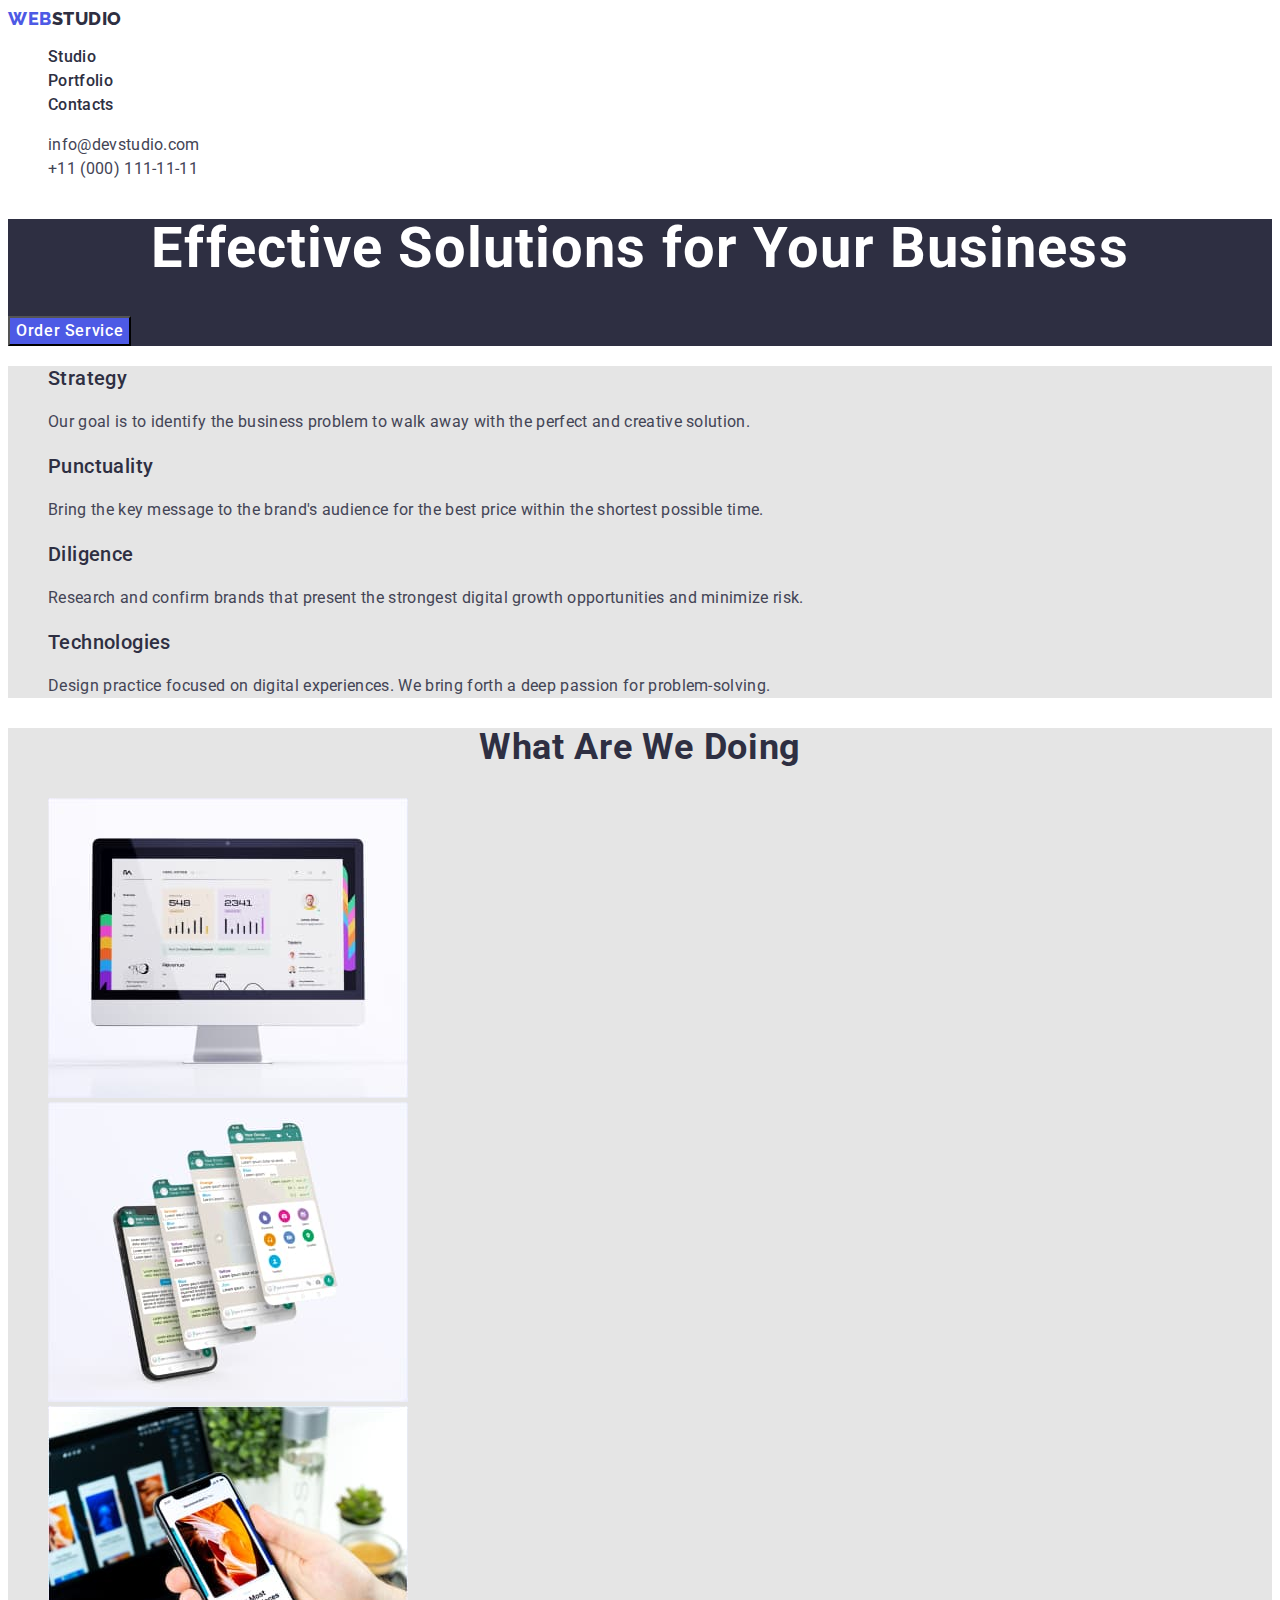
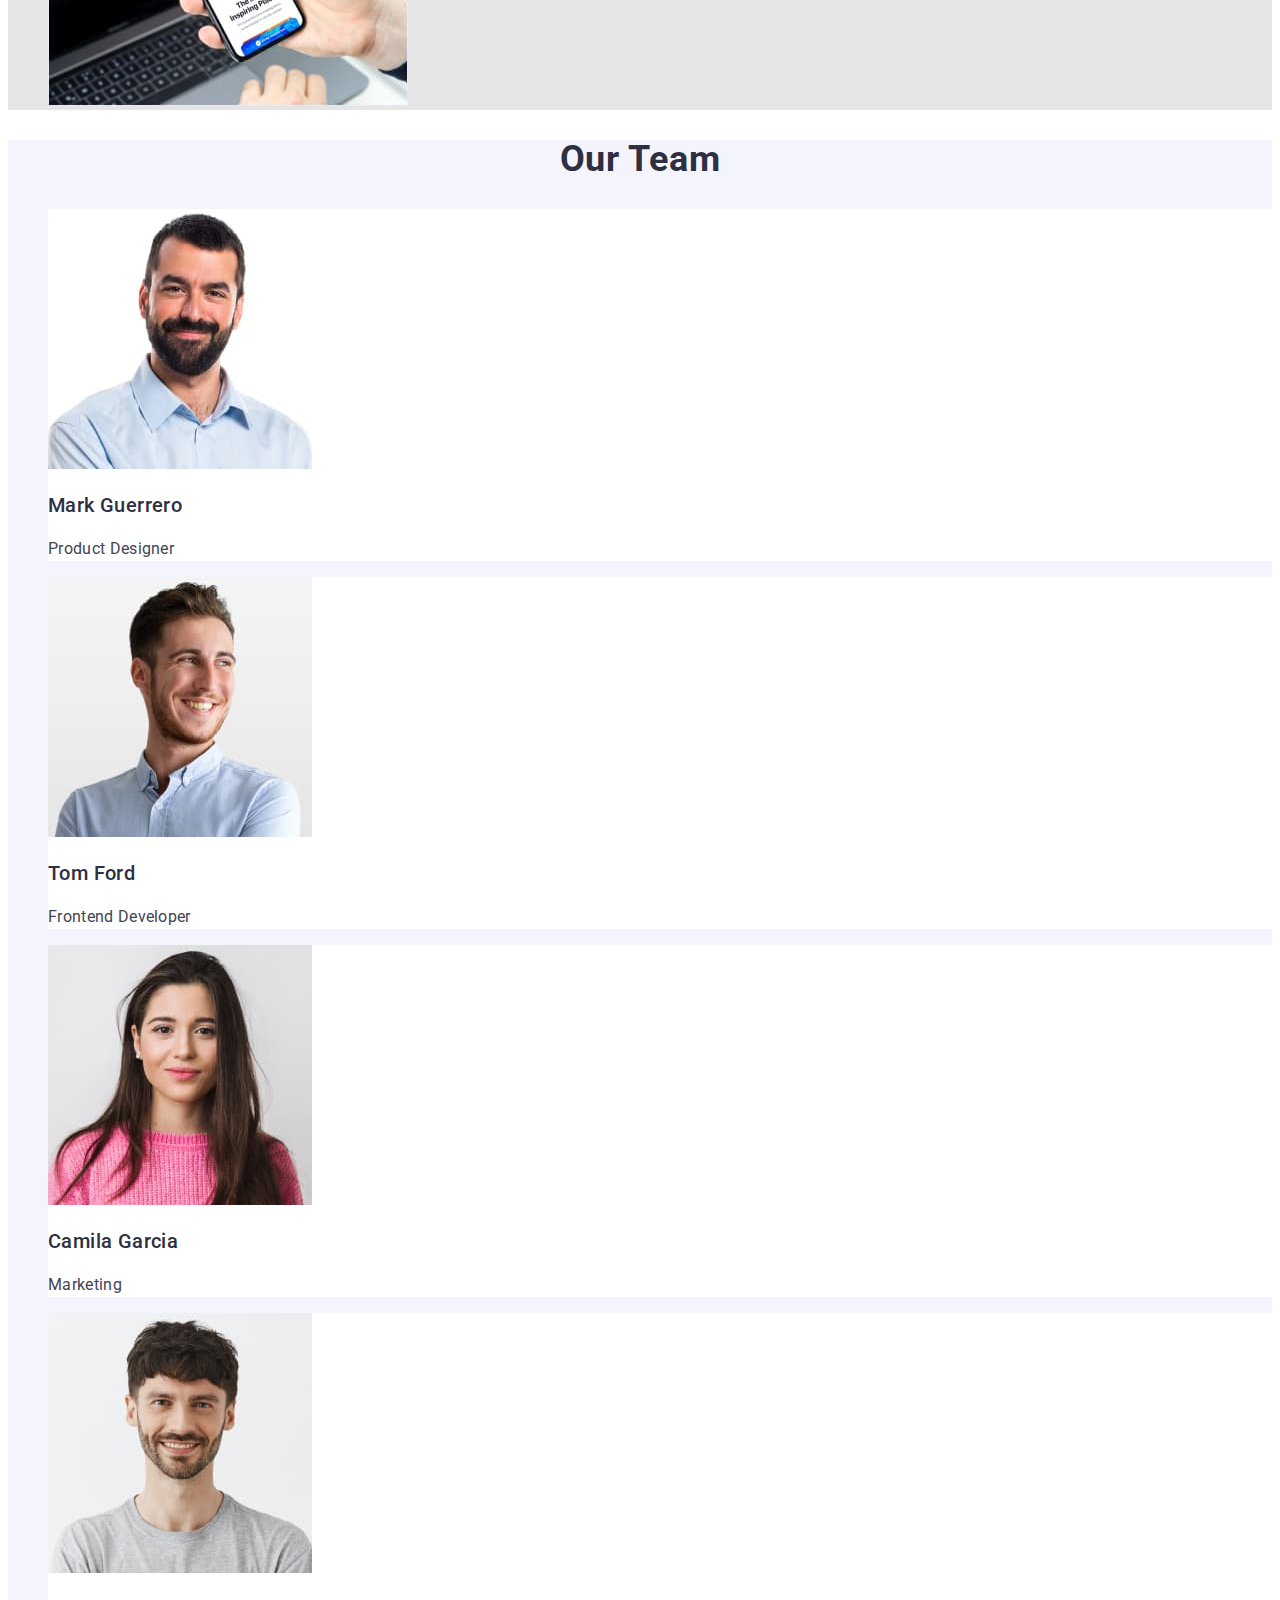
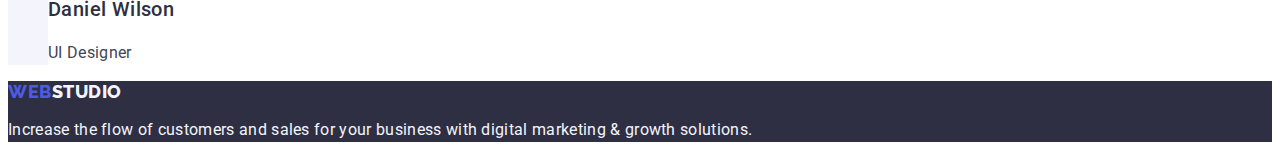
==== index.html @ c85d2f66 "Initial commit" ====
<!DOCTYPE html>
<html lang="en">
  <head>
    <meta charset="UTF-8" />
    <meta http-equiv="X-UA-Compatible" content="IE=edge" />
    <meta name="viewport" content="width=device-width, initial-scale=1.0" />
    <link rel="preconnect" href="https://fonts.googleapis.com" />
    <link rel="preconnect" href="https://fonts.gstatic.com" crossorigin />
    <link
      href="https://fonts.googleapis.com/css2?family=Raleway:wght@800&family=Roboto:wght@400;500;700;900&display=swap"
      rel="stylesheet"
    />
    <title>WebStudio</title>
    <link rel="stylesheet" href="./css/styles.css" />
  </head>
  <body>
    <header class="header">
      <nav class="header-nav">
        <a href="./index.html" class="logo link"
          >Web<span class="header-logo">Studio</span></a
        >
        <ul class="header-list list">
          <li class="header-list-item">
            <a class="header-list-link link" href="./index.html">Studio</a>
          </li>
          <li class="header-list-item">
            <a class="header-list-link link" href="./portfolio.html"
              >Portfolio</a
            >
          </li>
          <li class="header-list-item">
            <a class="header-list-link link" href="">Contacts</a>
          </li>
        </ul>
      </nav>
      <address class="header-address">
        <ul class="header-address-list list">
          <li class="header-address-item">
            <a class="header-address-link link" href="mailto:info@devstudio.com"
              >info@devstudio.com</a
            >
          </li>
          <li class="header-address-item">
            <a class="header-address-link link" href="tel:+110001111111"
              >+11 (000) 111-11-11</a
            >
          </li>
        </ul>
      </address>
    </header>
    <main class="main">
      <section class="main-hero">
        <h1 class="main-header">Effective Solutions for Your Business</h1>
        <button class="main-button" type="button">Order Service</button>
      </section>
      <section class="privilages">
        <h2 hidden>Our privilages</h2>
        <ul class="privilages-list list">
          <li class="privilages-item">
            <h3 class="main-section-subheader">Strategy</h3>
            <p class="main-text">
              Our goal is to identify the business problem to walk away with the
              perfect and creative solution.
            </p>
          </li>
          <li class="privilages-item">
            <h3 class="main-section-subheader">Punctuality</h3>
            <p class="main-text">
              Bring the key message to the brand's audience for the best price
              within the shortest possible time.
            </p>
          </li>
          <li class="privilages-item">
            <h3 class="main-section-subheader">Diligence</h3>
            <p class="main-text">
              Research and confirm brands that present the strongest digital
              growth opportunities and minimize risk.
            </p>
          </li>
          <li class="privilages-item">
            <h3 class="main-section-subheader">Technologies</h3>
            <p class="main-text">
              Design practice focused on digital experiences. We bring forth a
              deep passion for problem-solving.
            </p>
          </li>
        </ul>
      </section>
      <section class="activities">
        <h2 class="main-section-header">What are we doing</h2>
        <ul class="activities-list list">
          <li class="activities-item">
            <img
              src="./images/img-1.jpg"
              alt="Open PC monitor."
              width="360"
              height="300"
            />
          </li>
          <li class="activities-item">
            <img
              src="./images/img-2.jpg"
              alt="Open mobile app on the phone."
              width="360"
              height="300"
            />
          </li>
          <li class="activities-item">
            <img
              src="./images/img-3.jpg"
              alt="Open adapted website on the mobile phone."
              width="360"
              height="300"
            />
          </li>
        </ul>
      </section>
      <section class="team">
        <h2 class="main-section-header">Our Team</h2>
        <ul class="team-list list">
          <li class="team-item">
            <img
              src="./images/photo-1.jpg"
              alt="Mark Guerrero photo"
              width="264"
              height="260"
            />
            <h3 class="main-section-subheader">Mark Guerrero</h3>
            <p class="main-text">Product Designer</p>
          </li>
          <li class="team-item">
            <img
              src="./images/photo-2.jpg"
              alt="Tom Ford photo"
              width="264"
              height="260"
            />
            <h3 class="main-section-subheader">Tom Ford</h3>
            <p class="main-text">Frontend Developer</p>
          </li>
          <li class="team-item">
            <img
              src="./images/photo-3.jpg"
              alt="Camila Garcia photo"
              width="264"
              height="260"
            />
            <h3 class="main-section-subheader">Camila Garcia</h3>
            <p class="main-text">Marketing</p>
          </li>
          <li class="team-item">
            <img
              src="./images/photo-4.jpg"
              alt="Daniel Wilson"
              width="264"
              height="260"
            />
            <h3 class="main-section-subheader">Daniel Wilson</h3>
            <p class="main-text">UI Designer</p>
          </li>
        </ul>
      </section>
    </main>
    <footer class="footer">
      <a class="logo link" href="./index.html"
        >Web<span class="footer-logo">Studio</span></a
      >
      <p class="footer-text">
        Increase the flow of customers and sales for your business with digital
        marketing & growth solutions.
      </p>
    </footer>
  </body>
</html>
---- css/styles.css ----
:root {
  --title-color: #2e2f42;
  --text-color: #434455;
  --main-white: #ffffff;
  --logo-color: #4d5ae5;
  --light-background: #e5e5e5;
  --light-blue-background: #f4f4fd;
  --focus-color: #404bbf;
}

body {
  font-family: "Roboto", sans-serif;
  font-size: 16px;
  color: var(--text-color);
  background-color: var(--main-white);
}
.link {
  text-decoration: none;
}

.list {
  list-style-type: none;
}

.logo {
  font-family: "Raleway", sans-serif;
  font-weight: 800;
  font-size: 18px;
  line-height: 1.17;
  letter-spacing: 0.03em;
  color: var(--logo-color);
  text-transform: uppercase;
}
.header-logo {
  color: var(--title-color);
}
.footer-logo {
  color: var(--light-blue-background);
}
.header-list-link {
  font-weight: 500;
  line-height: 1.5;
  letter-spacing: 0.02em;
  color: #2e2f42;
}
.header-list-link:hover,
.header-list-link:focus {
  color: var(--focus-color);
}

.header {
  background: var(--main-white);
}
.header-address {
  font-style: normal;
}
.header-address-link {
  line-height: 1.5;
  letter-spacing: 0.02em;
  color: inherit;
}

.header-address-link:hover,
.header-address-link:focus {
  color: var(--focus-color);
}

.main-hero {
  background: var(--title-color);
}
.main-header {
  text-align: center;
  font-weight: 700;
  font-size: 56px;
  line-height: 1.07;
  letter-spacing: 0.02em;
  color: var(--main-white);
}
.main-button {
  font-family: inherit;
  font-size: 16px;
  font-weight: 500;
  line-height: 1.5;
  color: var(--main-white);
  background: var(--logo-color);
  cursor: pointer;
  letter-spacing: 0.04em;
}
.main-button:hover,
.main-button:focus {
  background-color: var(--focus-color);
}

.privilages {
  background: var(--light-background);
}

.main-section-subheader {
  font-weight: 500;
  font-size: 20px;
  line-height: 1.2;
  letter-spacing: 0.02em;
  color: var(--title-color);
}
.main-text {
  line-height: 1.5;
  letter-spacing: 0.02em;
  color: var(--text-color);
}

.main-section-header {
  font-weight: 700;
  font-size: 36px;
  line-height: 1.11;
  letter-spacing: 0.02em;
  text-align: center;
  text-transform: capitalize;
  color: var(--title-color);
}
.activities {
  background: var(--light-background);
}

.team {
  background: var(--light-blue-background);
}
.team-item {
  background-color: var(--main-white);
}
.footer {
  background: var(--title-color);
}

.portfolio-main {
  background: var(--light-background);
}

.portfolio-filter-button {
  font-family: inherit;
  font-size: 16px;
  font-weight: 500;
  line-height: 1.5;
  color: var(--logo-color);
  background: var(--light-blue-background);
  cursor: pointer;
  letter-spacing: 0.04em;
}

.portfolio-filter-button:hover,
.portfolio-filter-button:focus {
  background-color: var(--focus-color);
  color: var(--main-white);
}
.portfolio-list-header {
  color: var(--title-color);
}
.footer-text {
  line-height: 1.5;
  letter-spacing: 0.02em;
  color: var(--light-blue-background);
}
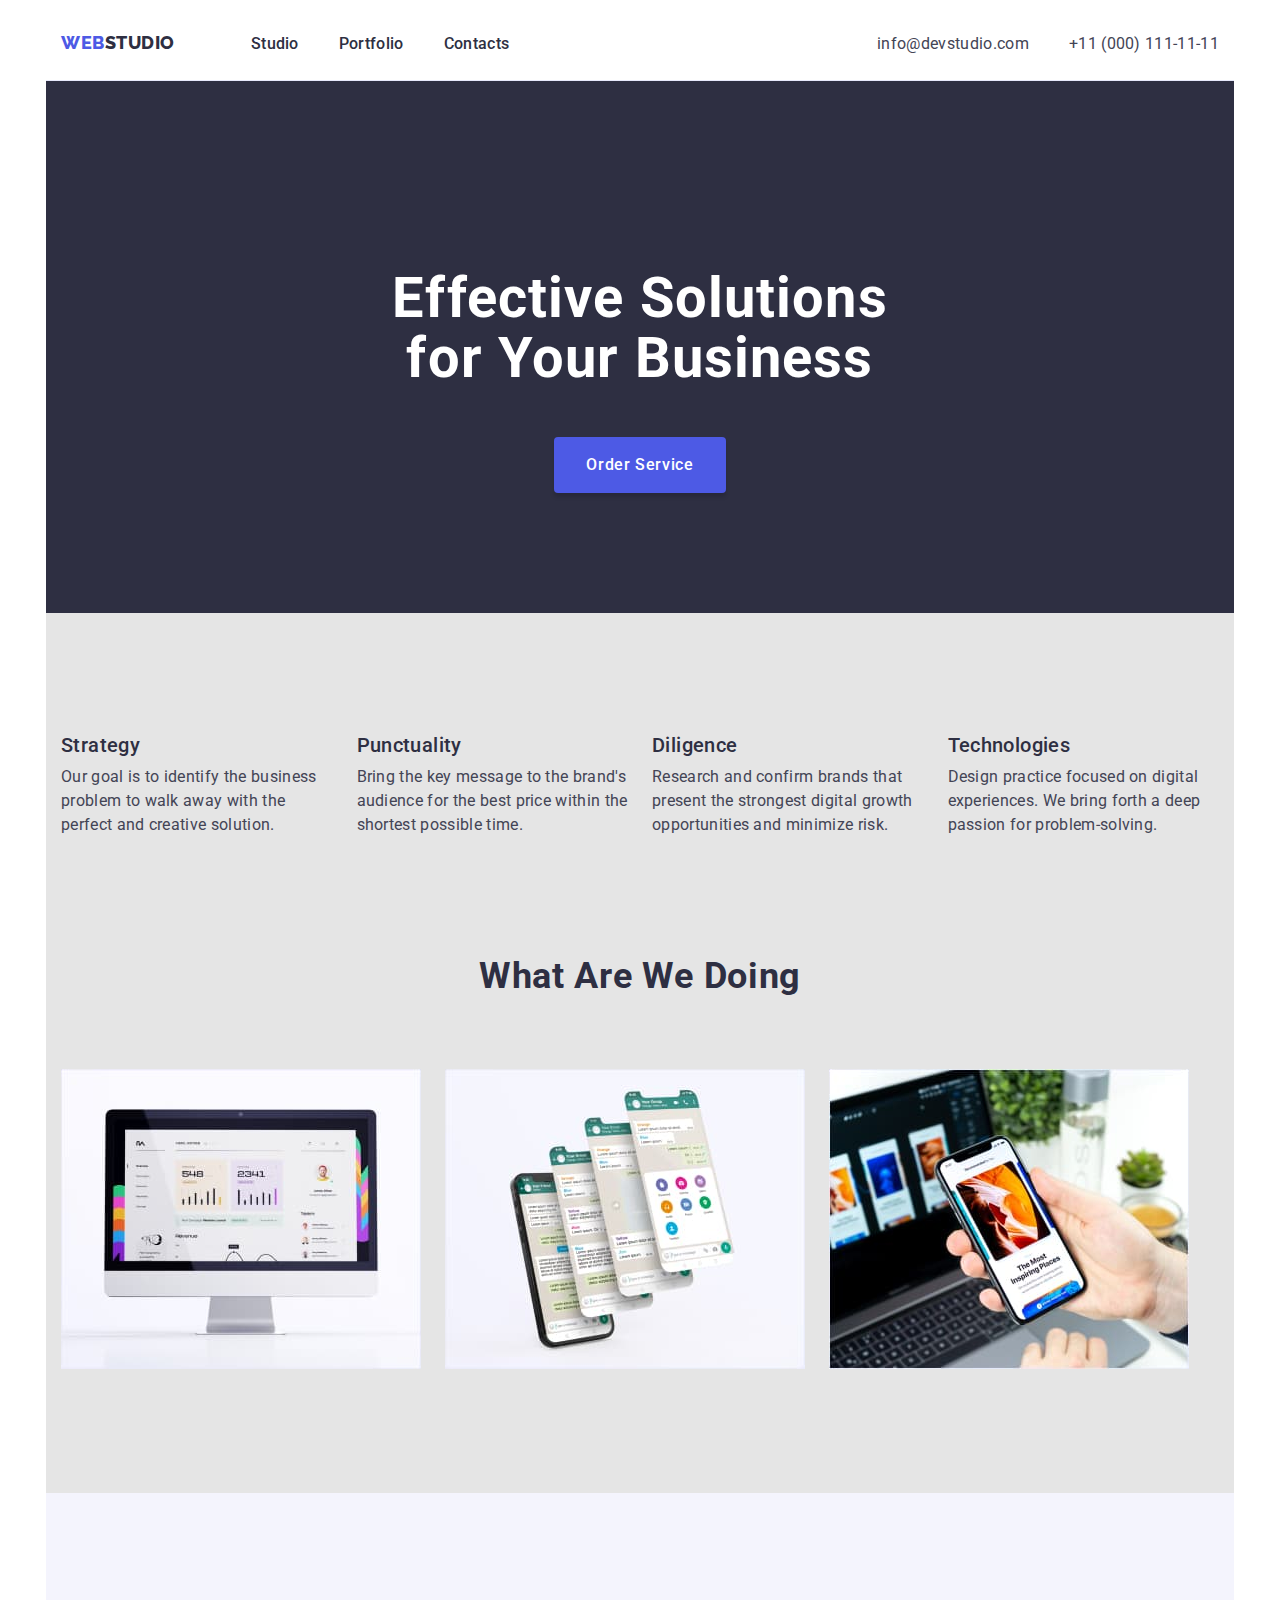
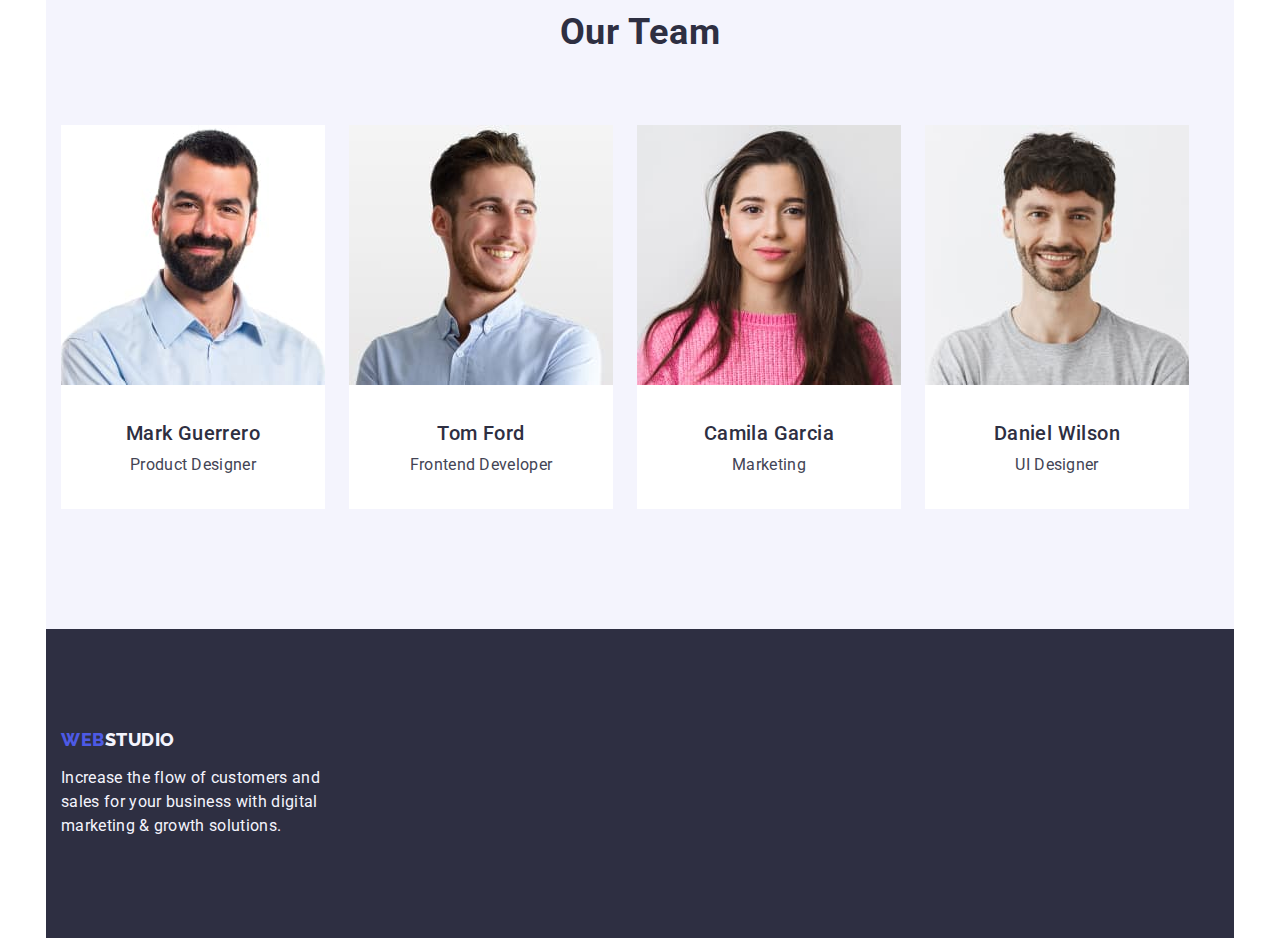
==== commit 12f89107: "index/portfolio design" ====
--- a/index.html
+++ b/index.html
@@ -11,50 +11,64 @@
       rel="stylesheet"
     />
     <title>WebStudio</title>
+    <link
+      rel="stylesheet"
+      href="https://cdnjs.cloudflare.com/ajax/libs/modern-normalize/2.0.0/modern-normalize.min.css"
+      integrity="sha512-4xo8blKMVCiXpTaLzQSLSw3KFOVPWhm/TRtuPVc4WG6kUgjH6J03IBuG7JZPkcWMxJ5huwaBpOpnwYElP/m6wg=="
+      crossorigin="anonymous"
+      referrerpolicy="no-referrer"
+    />
     <link rel="stylesheet" href="./css/styles.css" />
   </head>
   <body>
     <header class="header">
-      <nav class="header-nav">
-        <a href="./index.html" class="logo link"
-          >Web<span class="header-logo">Studio</span></a
-        >
-        <ul class="header-list list">
-          <li class="header-list-item">
-            <a class="header-list-link link" href="./index.html">Studio</a>
-          </li>
-          <li class="header-list-item">
-            <a class="header-list-link link" href="./portfolio.html"
-              >Portfolio</a
-            >
-          </li>
-          <li class="header-list-item">
-            <a class="header-list-link link" href="">Contacts</a>
-          </li>
-        </ul>
-      </nav>
-      <address class="header-address">
-        <ul class="header-address-list list">
-          <li class="header-address-item">
-            <a class="header-address-link link" href="mailto:info@devstudio.com"
-              >info@devstudio.com</a
-            >
-          </li>
-          <li class="header-address-item">
-            <a class="header-address-link link" href="tel:+110001111111"
-              >+11 (000) 111-11-11</a
-            >
-          </li>
-        </ul>
-      </address>
+      <div class="container header-container">
+        <nav class="header-nav">
+          <a href="./index.html" class="logo link"
+            >Web<span class="header-logo">Studio</span></a
+          >
+          <ul class="header-list list">
+            <li class="header-list-item">
+              <a class="header-list-link link" href="./index.html">Studio</a>
+            </li>
+            <li class="header-list-item">
+              <a class="header-list-link link" href="./portfolio.html"
+                >Portfolio</a
+              >
+            </li>
+            <li class="header-list-item">
+              <a class="header-list-link link" href="">Contacts</a>
+            </li>
+          </ul>
+        </nav>
+        <address class="header-address">
+          <ul class="header-address-list list">
+            <li class="header-address-item">
+              <a
+                class="header-address-link link"
+                href="mailto:info@devstudio.com"
+                >info@devstudio.com</a
+              >
+            </li>
+            <li class="header-address-item">
+              <a class="header-address-link link" href="tel:+110001111111"
+                >+11 (000) 111-11-11</a
+              >
+            </li>
+          </ul>
+        </address>
+      </div>
     </header>
     <main class="main">
       <section class="main-hero">
-        <h1 class="main-header">Effective Solutions for Your Business</h1>
-        <button class="main-button" type="button">Order Service</button>
+        <div class="container hero-container">
+          <h1 class="main-header">Effective Solutions for Your Business</h1>
+          <button class="main-button" type="button">Order Service</button>
+        </div>
       </section>
       <section class="privilages">
-        <h2 hidden>Our privilages</h2>
+        <div class="container privilages-container">
+        <h2 class="visually-hidden">Our privilages</h2>
         <ul class="privilages-list list">
           <li class="privilages-item">
             <h3 class="main-section-subheader">Strategy</h3>
@@ -85,8 +99,10 @@
             </p>
           </li>
         </ul>
+        </div>
       </section>
       <section class="activities">
+        <div class="container activities-container">
         <h2 class="main-section-header">What are we doing</h2>
         <ul class="activities-list list">
           <li class="activities-item">
@@ -114,8 +130,10 @@
             />
           </li>
         </ul>
+        </div>
       </section>
       <section class="team">
+        <div class="container team-container">
         <h2 class="main-section-header">Our Team</h2>
         <ul class="team-list list">
           <li class="team-item">
@@ -125,8 +143,8 @@
               width="264"
               height="260"
             />
-            <h3 class="main-section-subheader">Mark Guerrero</h3>
-            <p class="main-text">Product Designer</p>
+            <h3 class="team-subheader">Mark Guerrero</h3>
+            <p class="team-text">Product Designer</p>
           </li>
           <li class="team-item">
             <img
@@ -135,8 +153,8 @@
               width="264"
               height="260"
             />
-            <h3 class="main-section-subheader">Tom Ford</h3>
-            <p class="main-text">Frontend Developer</p>
+            <h3 class="team-subheader">Tom Ford</h3>
+            <p class="team-text">Frontend Developer</p>
           </li>
           <li class="team-item">
             <img
@@ -145,8 +163,8 @@
               width="264"
               height="260"
             />
-            <h3 class="main-section-subheader">Camila Garcia</h3>
-            <p class="main-text">Marketing</p>
+            <h3 class="team-subheader">Camila Garcia</h3>
+            <p class="team-text">Marketing</p>
           </li>
           <li class="team-item">
             <img
@@ -155,13 +173,15 @@
               width="264"
               height="260"
             />
-            <h3 class="main-section-subheader">Daniel Wilson</h3>
-            <p class="main-text">UI Designer</p>
+            <h3 class="team-subheader">Daniel Wilson</h3>
+            <p class="team-text">UI Designer</p>
           </li>
         </ul>
+        </div>
       </section>
     </main>
     <footer class="footer">
+      <div class="container footer-container">
       <a class="logo link" href="./index.html"
         >Web<span class="footer-logo">Studio</span></a
       >
@@ -170,5 +190,6 @@
         marketing & growth solutions.
       </p>
     </footer>
+    </div>
   </body>
 </html>
--- a/css/styles.css
+++ b/css/styles.css
@@ -6,6 +6,8 @@
   --light-background: #e5e5e5;
   --light-blue-background: #f4f4fd;
   --focus-color: #404bbf;
+  --border-color: #e7e9fc;
+  --button-shadow: rgba(0, 0, 0, 0.15);
 }
 
 body {
@@ -14,6 +16,24 @@
   color: var(--text-color);
   background-color: var(--main-white);
 }
+p,
+h1,
+h2,
+h3,
+h4,
+h5,
+h6 {
+  margin-bottom: 0;
+  margin-top: 0;
+}
+ul {
+  margin-bottom: 0;
+  margin-top: 0;
+  padding-left: 0;
+}
+image {
+  display: block;
+}
 .link {
   text-decoration: none;
 }
@@ -21,7 +41,26 @@
 .list {
   list-style-type: none;
 }
-
+.visually-hidden {
+  position: absolute;
+  width: 1px;
+  height: 1px;
+  margin: -1px;
+  border: 0;
+  padding: 0;
+  white-space: nowrap;
+  clip-path: inset(100%);
+  clip: rect(0 0 0 0);
+  overflow: hidden;
+}
+
+.container {
+  width: 100%;
+  max-width: 1158px;
+  padding-left: 15px;
+  padding-right: 15px;
+  margin: 0 auto;
+}
 .logo {
   font-family: "Raleway", sans-serif;
   font-weight: 800;
@@ -30,7 +69,38 @@
   letter-spacing: 0.03em;
   color: var(--logo-color);
   text-transform: uppercase;
-}
+  margin-right: 76px;
+}
+
+.header-container {
+  background-color: var(--main-white);
+  border-bottom: 1px solid var(--border-color);
+  display: flex;
+  padding-left: auto;
+  justify-content: space-between;
+  padding-top: 24px;
+  padding-bottom: 24px;
+}
+
+.header-nav {
+  display: flex;
+  justify-content: space-between;
+}
+.header-list {
+  display: flex;
+  gap: 40px;
+  flex-grow: 1;
+}
+.header-address {
+  display: flex;
+  margin-left: 0;
+}
+.header-address-list {
+  display: flex;
+  margin-left: 0;
+  gap: 40px;
+}
+
 .header-logo {
   color: var(--title-color);
 }
@@ -48,9 +118,6 @@
   color: var(--focus-color);
 }
 
-.header {
-  background: var(--main-white);
-}
 .header-address {
   font-style: normal;
 }
@@ -64,10 +131,11 @@
 .header-address-link:focus {
   color: var(--focus-color);
 }
-
-.main-hero {
+.hero-container {
   background: var(--title-color);
-}
+  padding-bottom: 120px;
+}
+
 .main-header {
   text-align: center;
   font-weight: 700;
@@ -75,7 +143,15 @@
   line-height: 1.07;
   letter-spacing: 0.02em;
   color: var(--main-white);
-}
+  max-width: 496px;
+  margin-bottom: 48px;
+  padding-top: 188px;
+  text-align: center;
+  margin-left: auto;
+  margin-right: auto;
+  margin-bottom: 48px;
+}
+
 .main-button {
   font-family: inherit;
   font-size: 16px;
@@ -84,15 +160,29 @@
   color: var(--main-white);
   background: var(--logo-color);
   cursor: pointer;
+  box-shadow: 0px 4px 4px var(--button-shadow);
+  border-radius: 4px;
+  border: none;
+  padding: 16px 32px;
   letter-spacing: 0.04em;
+  margin: 0 auto;
+  display: block;
 }
 .main-button:hover,
 .main-button:focus {
   background-color: var(--focus-color);
 }
 
-.privilages {
+.privilages-container {
   background: var(--light-background);
+  padding: 120px 15px;
+}
+.privilages-list {
+  display: flex;
+  gap: 24px;
+}
+.privilages-item {
+  width: calc((100% - 72px) / 4);
 }
 
 .main-section-subheader {
@@ -101,6 +191,7 @@
   line-height: 1.2;
   letter-spacing: 0.02em;
   color: var(--title-color);
+  margin-bottom: 8px;
 }
 .main-text {
   line-height: 1.5;
@@ -116,25 +207,80 @@
   text-align: center;
   text-transform: capitalize;
   color: var(--title-color);
-}
-.activities {
+  margin-bottom: 72px;
+}
+
+.activities-list {
+  display: flex;
+  gap: 24px;
+}
+.activities-item {
+  width: calc((100% -48px) / 3);
+}
+.activities-container {
   background: var(--light-background);
-}
-
-.team {
+  padding-bottom: 120px;
+}
+
+.team-list {
+  display: flex;
+  gap: 24px;
+}
+.team-container {
   background: var(--light-blue-background);
+  padding-top: 120px;
+  padding-bottom: 120px;
 }
 .team-item {
   background-color: var(--main-white);
-}
-.footer {
+  width: calc((100% -72px) / 4);
+}
+.team-subheader {
+  font-weight: 500;
+  font-size: 20px;
+  line-height: 1.2;
+  letter-spacing: 0.02em;
+  color: var(--title-color);
+
+  margin-top: 32px;
+  margin-bottom: 8px;
+  text-align: center;
+  margin-left: auto;
+  margin-right: auto;
+}
+.team-text {
+  line-height: 1.5;
+  letter-spacing: 0.02em;
+  color: var(--text-color);
+  text-align: center;
+  margin-left: auto;
+  margin-right: auto;
+  margin-bottom: 32px;
+}
+
+.footer-container {
+  padding-top: 100px;
+  padding-bottom: 100px;
   background: var(--title-color);
 }
-
-.portfolio-main {
+.footer-text {
+  max-width: 264px;
+  margin-top: 16px;
+  line-height: 1.5;
+  letter-spacing: 0.02em;
+  color: var(--light-blue-background);
+}
+
+.filter-container {
   background: var(--light-background);
-}
-
+  display: flex;
+  flex-wrap: wrap;
+  justify-content: center;
+}
+.portfolio-filter {
+  display: flex;
+  gap: 24px;
+}
 .portfolio-filter-button {
   font-family: inherit;
   font-size: 16px;
@@ -144,6 +290,11 @@
   background: var(--light-blue-background);
   cursor: pointer;
   letter-spacing: 0.04em;
+  margin: 96px auto 72px auto;
+  align-content: center;
+  padding: 12px 24px;
+  border-radius: 4px;
+  border: 1px solid var(--border-color);
 }
 
 .portfolio-filter-button:hover,
@@ -151,11 +302,36 @@
   background-color: var(--focus-color);
   color: var(--main-white);
 }
-.portfolio-list-header {
-  color: var(--title-color);
-}
-.footer-text {
-  line-height: 1.5;
-  letter-spacing: 0.02em;
-  color: var(--light-blue-background);
-}
+.portfolio-container {
+  padding-bottom: 120px;
+  background: var(--light-background);
+}
+.portfolio-list {
+  display: flex;
+  flex-wrap: wrap;
+  row-gap: 48px;
+  column-gap: 24px;
+}
+.portfolio-item {
+  width: calc((100% - 48px) / 3);
+  background: var(--main-white);
+  border: 1px solid var(--border-color);
+}
+
+.portfolio-subheader {
+  font-weight: 500;
+  font-size: 20px;
+  line-height: 1.2;
+  letter-spacing: 0.02em;
+  color: var(--title-color);
+  margin-bottom: 8px;
+  margin-top: 32px;
+  margin-left: 16px;
+}
+.portfolio-text {
+  line-height: 1.5;
+  letter-spacing: 0.02em;
+  color: var(--text-color);
+  margin-bottom: 32px;
+  margin-left: 16px;
+}
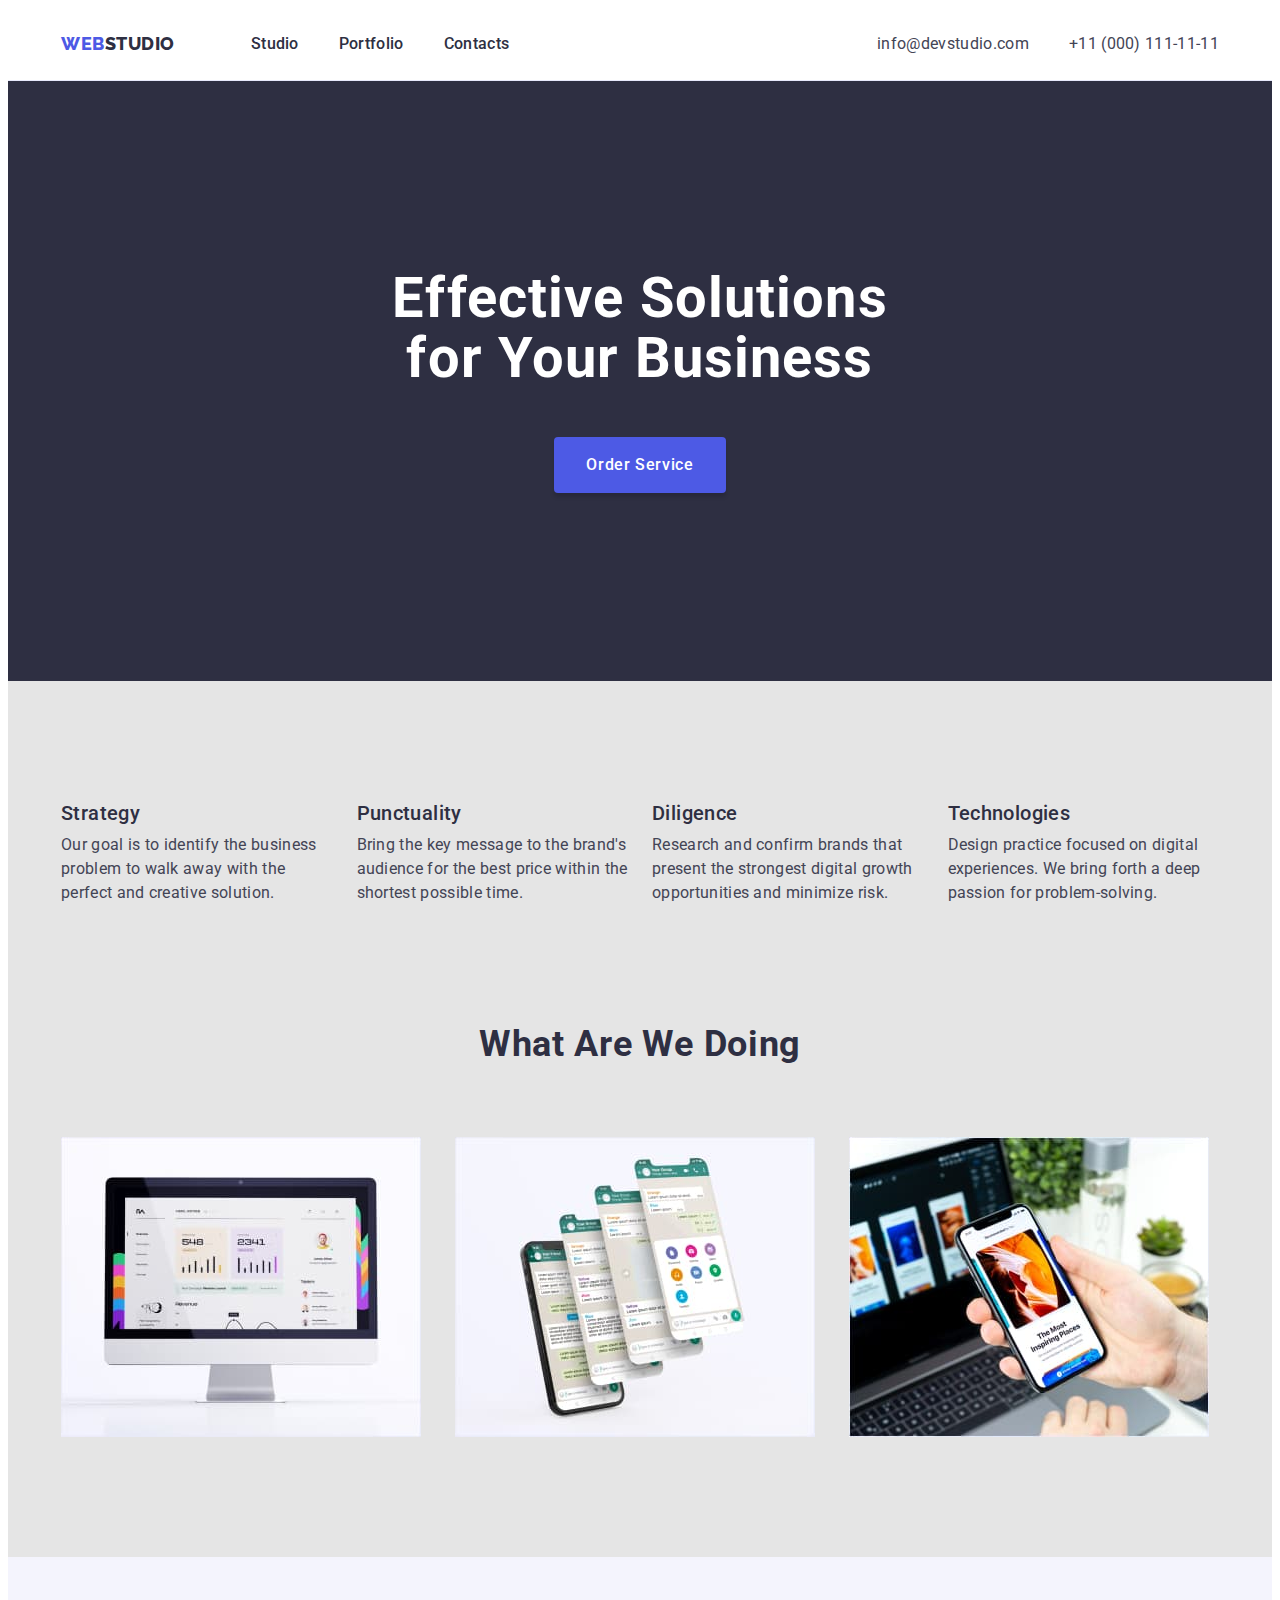
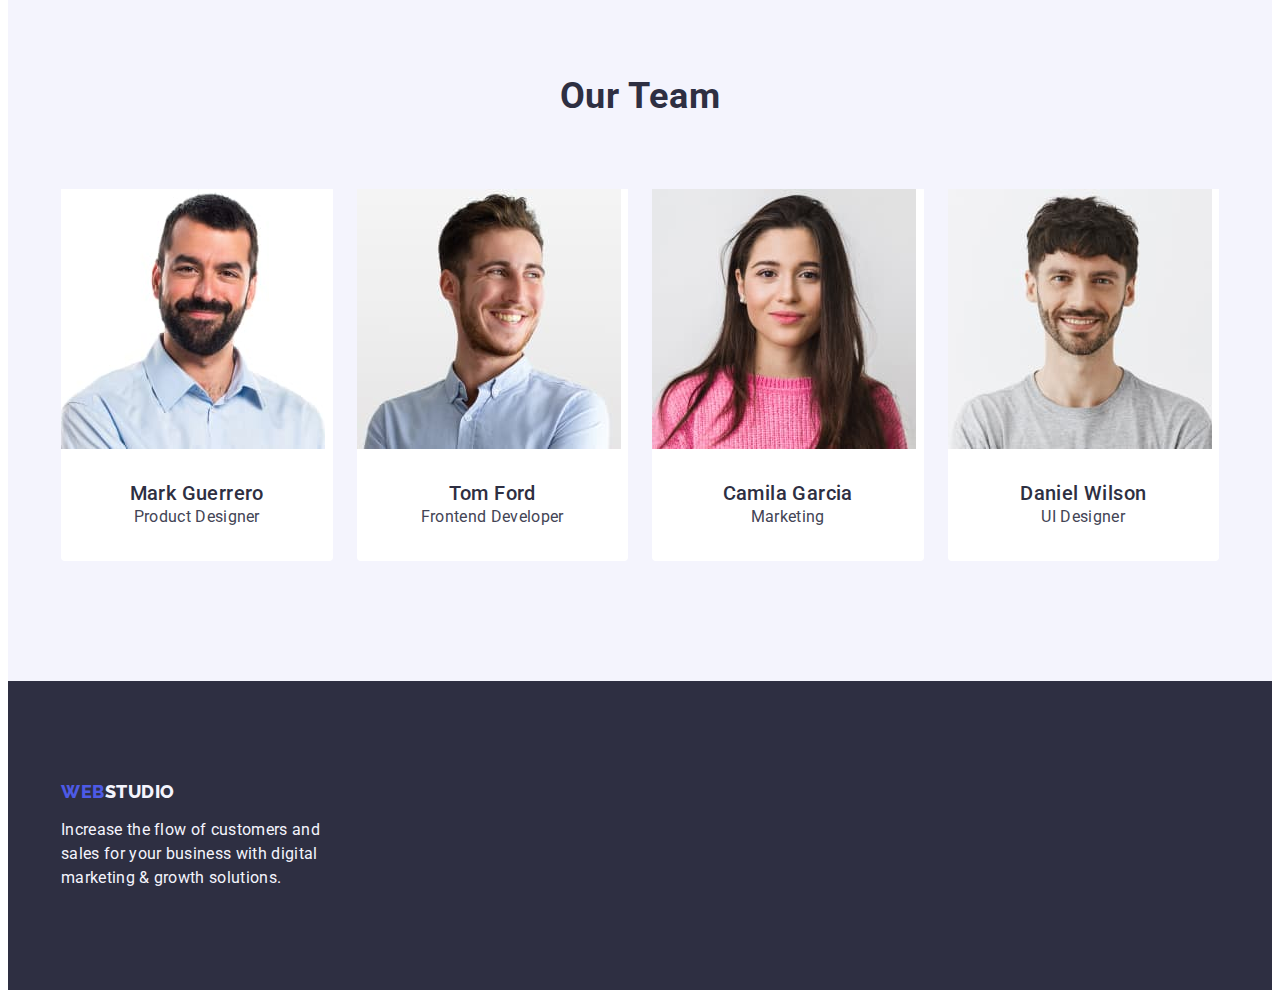
==== commit effa7088: "mistakes corrected" ====
--- a/index.html
+++ b/index.html
@@ -143,8 +143,10 @@
               width="264"
               height="260"
             />
+            <div class="team-card">
             <h3 class="team-subheader">Mark Guerrero</h3>
             <p class="team-text">Product Designer</p>
+          </div>
           </li>
           <li class="team-item">
             <img
@@ -153,8 +155,10 @@
               width="264"
               height="260"
             />
+            <div class="team-card">
             <h3 class="team-subheader">Tom Ford</h3>
             <p class="team-text">Frontend Developer</p>
+          </div>
           </li>
           <li class="team-item">
             <img
@@ -163,8 +167,10 @@
               width="264"
               height="260"
             />
+            <div class="team-card">
             <h3 class="team-subheader">Camila Garcia</h3>
             <p class="team-text">Marketing</p>
+          </div>
           </li>
           <li class="team-item">
             <img
@@ -173,8 +179,10 @@
               width="264"
               height="260"
             />
+            <div class="team-card">
             <h3 class="team-subheader">Daniel Wilson</h3>
             <p class="team-text">UI Designer</p>
+          </div>
           </li>
         </ul>
         </div>
@@ -182,7 +190,7 @@
     </main>
     <footer class="footer">
       <div class="container footer-container">
-      <a class="logo link" href="./index.html"
+      <a class="logo-ftr link" href="./index.html"
         >Web<span class="footer-logo">Studio</span></a
       >
       <p class="footer-text">
--- a/css/styles.css
+++ b/css/styles.css
@@ -31,7 +31,7 @@
   margin-top: 0;
   padding-left: 0;
 }
-image {
+img {
   display: block;
 }
 .link {
@@ -70,27 +70,31 @@
   color: var(--logo-color);
   text-transform: uppercase;
   margin-right: 76px;
-}
-
+  display: inline-block;
+}
+.header {
+  border-bottom: 1px solid var(--border-color);
+  background-color: var(--main-white);
+}
 .header-container {
-  background-color: var(--main-white);
-  border-bottom: 1px solid var(--border-color);
-  display: flex;
-  padding-left: auto;
+  display: flex;
   justify-content: space-between;
-  padding-top: 24px;
-  padding-bottom: 24px;
 }
 
 .header-nav {
   display: flex;
   justify-content: space-between;
+  align-items: center;
 }
 .header-list {
   display: flex;
   gap: 40px;
   flex-grow: 1;
 }
+.header-list-item {
+  padding: 24px 0;
+}
+
 .header-address {
   display: flex;
   margin-left: 0;
@@ -100,7 +104,9 @@
   margin-left: 0;
   gap: 40px;
 }
-
+.header-address-item {
+  padding: 24px 0;
+}
 .header-logo {
   color: var(--title-color);
 }
@@ -131,9 +137,9 @@
 .header-address-link:focus {
   color: var(--focus-color);
 }
-.hero-container {
+.main-hero {
+  padding: 188px 0;
   background: var(--title-color);
-  padding-bottom: 120px;
 }
 
 .main-header {
@@ -145,7 +151,6 @@
   color: var(--main-white);
   max-width: 496px;
   margin-bottom: 48px;
-  padding-top: 188px;
   text-align: center;
   margin-left: auto;
   margin-right: auto;
@@ -160,6 +165,7 @@
   color: var(--main-white);
   background: var(--logo-color);
   cursor: pointer;
+  min-width: 169px;
   box-shadow: 0px 4px 4px var(--button-shadow);
   border-radius: 4px;
   border: none;
@@ -172,11 +178,11 @@
 .main-button:focus {
   background-color: var(--focus-color);
 }
-
-.privilages-container {
+.privilages {
   background: var(--light-background);
-  padding: 120px 15px;
-}
+  padding: 120px 0;
+}
+
 .privilages-list {
   display: flex;
   gap: 24px;
@@ -209,77 +215,89 @@
   color: var(--title-color);
   margin-bottom: 72px;
 }
-
-.activities-list {
-  display: flex;
-  gap: 24px;
-}
-.activities-item {
-  width: calc((100% -48px) / 3);
-}
-.activities-container {
+.activities {
   background: var(--light-background);
   padding-bottom: 120px;
 }
+.activities-list {
+  display: flex;
+  gap: 24px;
+}
+.activities-item {
+  width: calc((100% - 48px) / 3);
+}
+
+.team {
+  background: var(--light-blue-background);
+  padding: 120px 0;
+}
 
 .team-list {
   display: flex;
   gap: 24px;
 }
-.team-container {
-  background: var(--light-blue-background);
-  padding-top: 120px;
-  padding-bottom: 120px;
-}
+
 .team-item {
   background-color: var(--main-white);
-  width: calc((100% -72px) / 4);
-}
+  width: calc((100% - 72px) / 4);
+  border-radius: 0px 0px 4px 4px;
+}
+
+.team-card {
+  padding: 32px 16px;
+}
+
 .team-subheader {
   font-weight: 500;
   font-size: 20px;
   line-height: 1.2;
   letter-spacing: 0.02em;
   color: var(--title-color);
-
-  margin-top: 32px;
-  margin-bottom: 8px;
-  text-align: center;
-  margin-left: auto;
-  margin-right: auto;
+  text-align: center;
 }
 .team-text {
   line-height: 1.5;
   letter-spacing: 0.02em;
   color: var(--text-color);
   text-align: center;
-  margin-left: auto;
-  margin-right: auto;
-  margin-bottom: 32px;
-}
-
-.footer-container {
-  padding-top: 100px;
-  padding-bottom: 100px;
+}
+
+.footer {
+  padding: 100px 0;
   background: var(--title-color);
 }
 .footer-text {
   max-width: 264px;
-  margin-top: 16px;
   line-height: 1.5;
   letter-spacing: 0.02em;
   color: var(--light-blue-background);
 }
-
-.filter-container {
+.logo-ftr {
+  font-family: "Raleway", sans-serif;
+  font-weight: 800;
+  font-size: 18px;
+  line-height: 1.17;
+  letter-spacing: 0.03em;
+  color: var(--logo-color);
+  text-transform: uppercase;
+  margin-right: 76px;
+  display: inline-block;
+  margin-bottom: 16px;
+}
+
+.portfolio {
   background: var(--light-background);
   display: flex;
   flex-wrap: wrap;
   justify-content: center;
+  padding-top: 96px;
+  padding-bottom: 120px;
 }
 .portfolio-filter {
   display: flex;
   gap: 24px;
+  justify-content: center;
+  margin-bottom: 72px;
 }
 .portfolio-filter-button {
   font-family: inherit;
@@ -290,7 +308,6 @@
   background: var(--light-blue-background);
   cursor: pointer;
   letter-spacing: 0.04em;
-  margin: 96px auto 72px auto;
   align-content: center;
   padding: 12px 24px;
   border-radius: 4px;
@@ -301,11 +318,9 @@
 .portfolio-filter-button:focus {
   background-color: var(--focus-color);
   color: var(--main-white);
-}
-.portfolio-container {
-  padding-bottom: 120px;
-  background: var(--light-background);
-}
+  border: 1px solid transparent;
+}
+
 .portfolio-list {
   display: flex;
   flex-wrap: wrap;
@@ -315,9 +330,12 @@
 .portfolio-item {
   width: calc((100% - 48px) / 3);
   background: var(--main-white);
+}
+.app-name {
+  padding: 32px 16px;
   border: 1px solid var(--border-color);
-}
-
+  border-top: none;
+}
 .portfolio-subheader {
   font-weight: 500;
   font-size: 20px;
@@ -325,13 +343,9 @@
   letter-spacing: 0.02em;
   color: var(--title-color);
   margin-bottom: 8px;
-  margin-top: 32px;
-  margin-left: 16px;
 }
 .portfolio-text {
   line-height: 1.5;
   letter-spacing: 0.02em;
   color: var(--text-color);
-  margin-bottom: 32px;
-  margin-left: 16px;
-}
+}
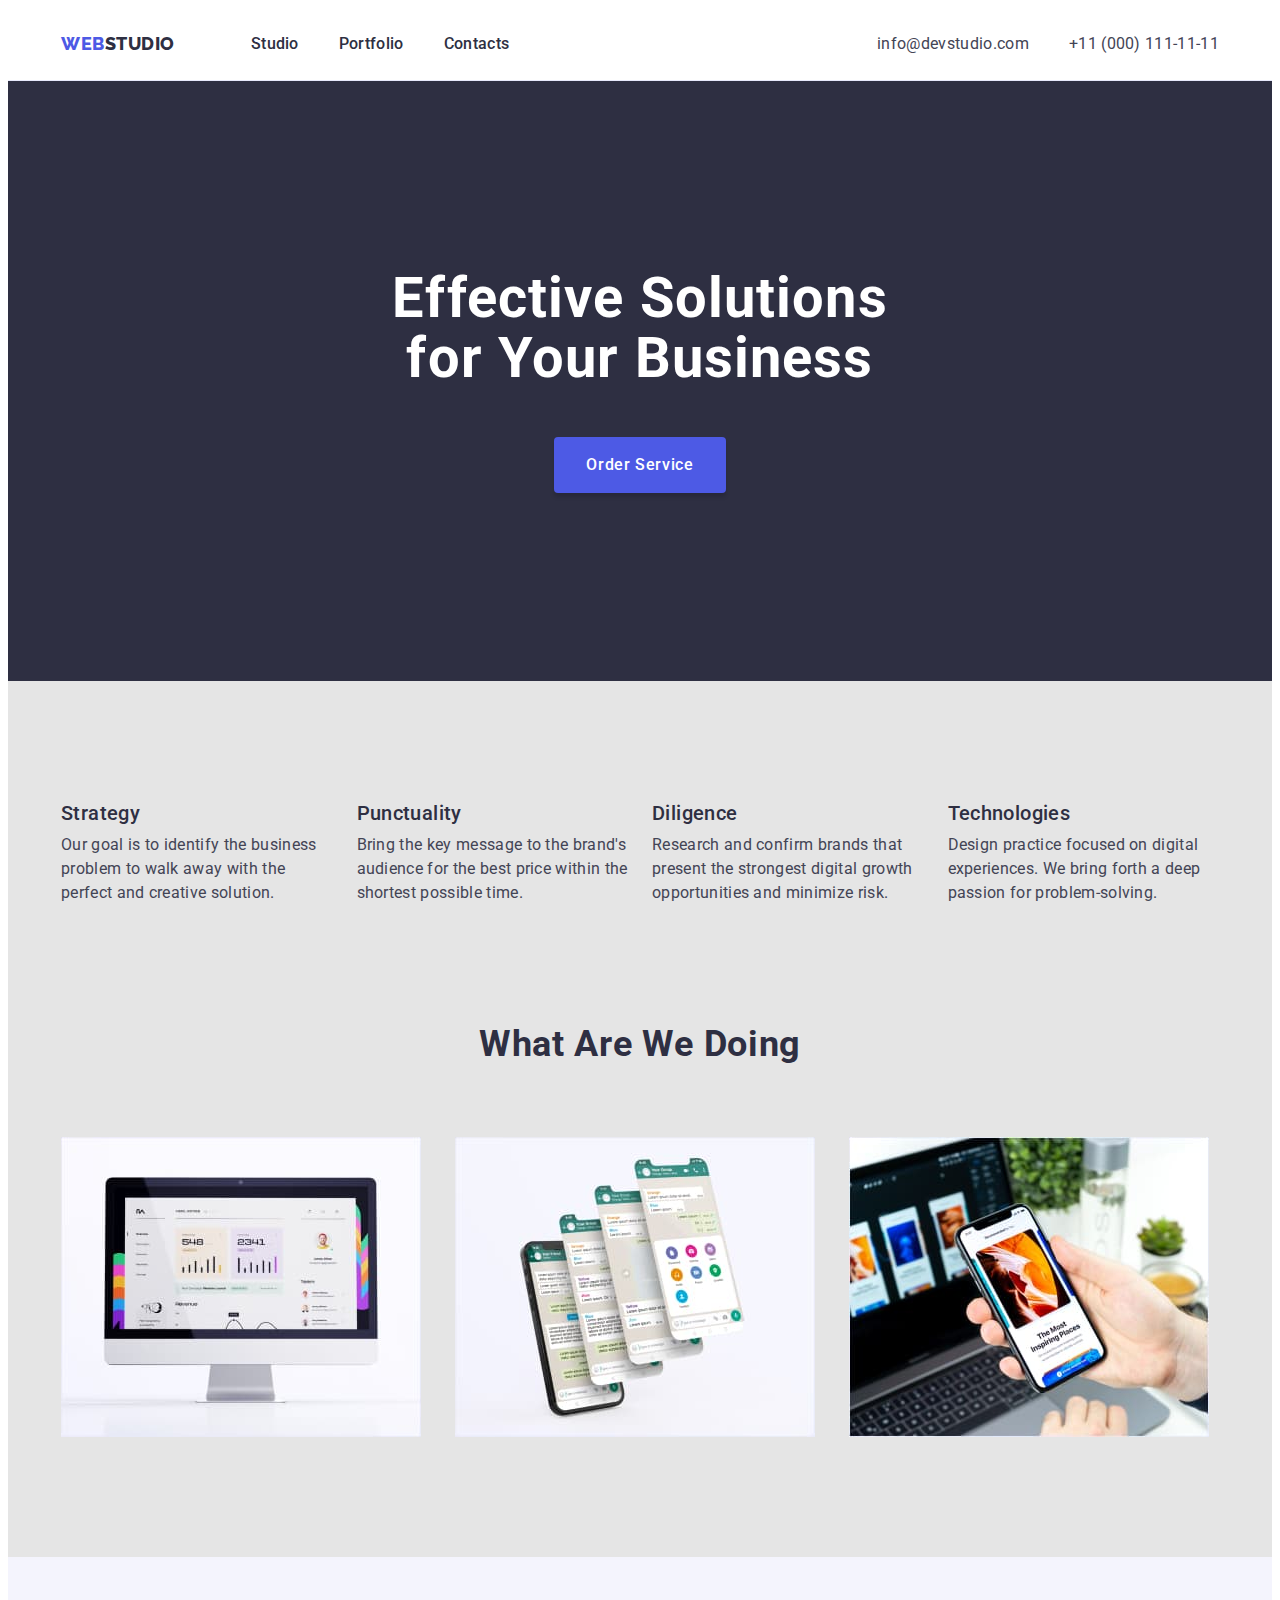
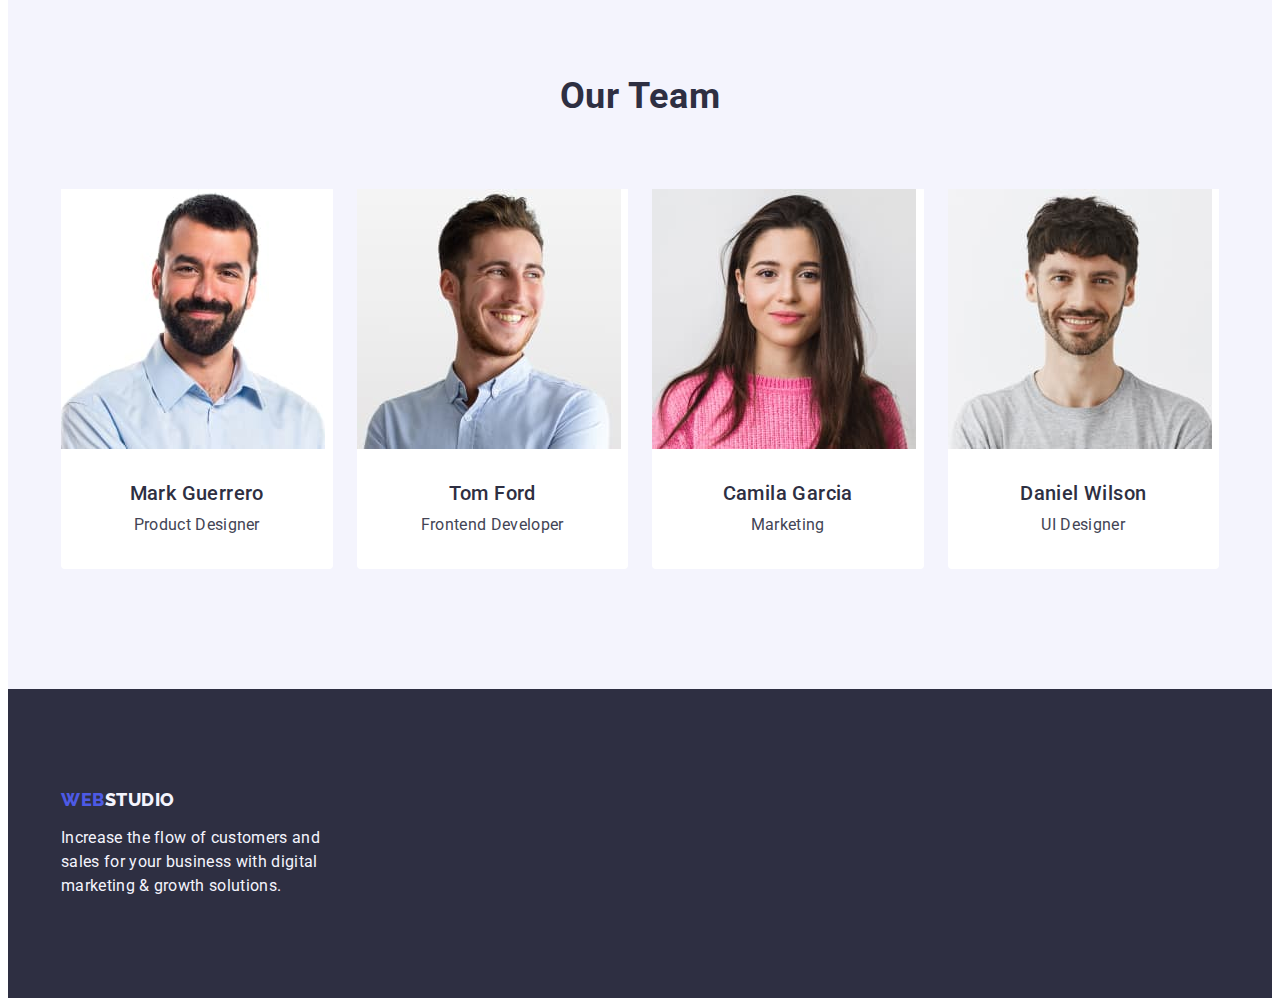
==== commit dbc0d25b: "validator error" ====
--- a/index.html
+++ b/index.html
@@ -68,136 +68,136 @@
       </section>
       <section class="privilages">
         <div class="container privilages-container">
-        <h2 class="visually-hidden">Our privilages</h2>
-        <ul class="privilages-list list">
-          <li class="privilages-item">
-            <h3 class="main-section-subheader">Strategy</h3>
-            <p class="main-text">
-              Our goal is to identify the business problem to walk away with the
-              perfect and creative solution.
-            </p>
-          </li>
-          <li class="privilages-item">
-            <h3 class="main-section-subheader">Punctuality</h3>
-            <p class="main-text">
-              Bring the key message to the brand's audience for the best price
-              within the shortest possible time.
-            </p>
-          </li>
-          <li class="privilages-item">
-            <h3 class="main-section-subheader">Diligence</h3>
-            <p class="main-text">
-              Research and confirm brands that present the strongest digital
-              growth opportunities and minimize risk.
-            </p>
-          </li>
-          <li class="privilages-item">
-            <h3 class="main-section-subheader">Technologies</h3>
-            <p class="main-text">
-              Design practice focused on digital experiences. We bring forth a
-              deep passion for problem-solving.
-            </p>
-          </li>
-        </ul>
+          <h2 class="visually-hidden">Our privilages</h2>
+          <ul class="privilages-list list">
+            <li class="privilages-item">
+              <h3 class="main-section-subheader">Strategy</h3>
+              <p class="main-text">
+                Our goal is to identify the business problem to walk away with
+                the perfect and creative solution.
+              </p>
+            </li>
+            <li class="privilages-item">
+              <h3 class="main-section-subheader">Punctuality</h3>
+              <p class="main-text">
+                Bring the key message to the brand's audience for the best price
+                within the shortest possible time.
+              </p>
+            </li>
+            <li class="privilages-item">
+              <h3 class="main-section-subheader">Diligence</h3>
+              <p class="main-text">
+                Research and confirm brands that present the strongest digital
+                growth opportunities and minimize risk.
+              </p>
+            </li>
+            <li class="privilages-item">
+              <h3 class="main-section-subheader">Technologies</h3>
+              <p class="main-text">
+                Design practice focused on digital experiences. We bring forth a
+                deep passion for problem-solving.
+              </p>
+            </li>
+          </ul>
         </div>
       </section>
       <section class="activities">
         <div class="container activities-container">
-        <h2 class="main-section-header">What are we doing</h2>
-        <ul class="activities-list list">
-          <li class="activities-item">
-            <img
-              src="./images/img-1.jpg"
-              alt="Open PC monitor."
-              width="360"
-              height="300"
-            />
-          </li>
-          <li class="activities-item">
-            <img
-              src="./images/img-2.jpg"
-              alt="Open mobile app on the phone."
-              width="360"
-              height="300"
-            />
-          </li>
-          <li class="activities-item">
-            <img
-              src="./images/img-3.jpg"
-              alt="Open adapted website on the mobile phone."
-              width="360"
-              height="300"
-            />
-          </li>
-        </ul>
+          <h2 class="main-section-header">What are we doing</h2>
+          <ul class="activities-list list">
+            <li class="activities-item">
+              <img
+                src="./images/img-1.jpg"
+                alt="Open PC monitor."
+                width="360"
+                height="300"
+              />
+            </li>
+            <li class="activities-item">
+              <img
+                src="./images/img-2.jpg"
+                alt="Open mobile app on the phone."
+                width="360"
+                height="300"
+              />
+            </li>
+            <li class="activities-item">
+              <img
+                src="./images/img-3.jpg"
+                alt="Open adapted website on the mobile phone."
+                width="360"
+                height="300"
+              />
+            </li>
+          </ul>
         </div>
       </section>
       <section class="team">
         <div class="container team-container">
-        <h2 class="main-section-header">Our Team</h2>
-        <ul class="team-list list">
-          <li class="team-item">
-            <img
-              src="./images/photo-1.jpg"
-              alt="Mark Guerrero photo"
-              width="264"
-              height="260"
-            />
-            <div class="team-card">
-            <h3 class="team-subheader">Mark Guerrero</h3>
-            <p class="team-text">Product Designer</p>
-          </div>
-          </li>
-          <li class="team-item">
-            <img
-              src="./images/photo-2.jpg"
-              alt="Tom Ford photo"
-              width="264"
-              height="260"
-            />
-            <div class="team-card">
-            <h3 class="team-subheader">Tom Ford</h3>
-            <p class="team-text">Frontend Developer</p>
-          </div>
-          </li>
-          <li class="team-item">
-            <img
-              src="./images/photo-3.jpg"
-              alt="Camila Garcia photo"
-              width="264"
-              height="260"
-            />
-            <div class="team-card">
-            <h3 class="team-subheader">Camila Garcia</h3>
-            <p class="team-text">Marketing</p>
-          </div>
-          </li>
-          <li class="team-item">
-            <img
-              src="./images/photo-4.jpg"
-              alt="Daniel Wilson"
-              width="264"
-              height="260"
-            />
-            <div class="team-card">
-            <h3 class="team-subheader">Daniel Wilson</h3>
-            <p class="team-text">UI Designer</p>
-          </div>
-          </li>
-        </ul>
+          <h2 class="main-section-header">Our Team</h2>
+          <ul class="team-list list">
+            <li class="team-item">
+              <img
+                src="./images/photo-1.jpg"
+                alt="Mark Guerrero photo"
+                width="264"
+                height="260"
+              />
+              <div class="team-card">
+                <h3 class="team-subheader">Mark Guerrero</h3>
+                <p class="team-text">Product Designer</p>
+              </div>
+            </li>
+            <li class="team-item">
+              <img
+                src="./images/photo-2.jpg"
+                alt="Tom Ford photo"
+                width="264"
+                height="260"
+              />
+              <div class="team-card">
+                <h3 class="team-subheader">Tom Ford</h3>
+                <p class="team-text">Frontend Developer</p>
+              </div>
+            </li>
+            <li class="team-item">
+              <img
+                src="./images/photo-3.jpg"
+                alt="Camila Garcia photo"
+                width="264"
+                height="260"
+              />
+              <div class="team-card">
+                <h3 class="team-subheader">Camila Garcia</h3>
+                <p class="team-text">Marketing</p>
+              </div>
+            </li>
+            <li class="team-item">
+              <img
+                src="./images/photo-4.jpg"
+                alt="Daniel Wilson"
+                width="264"
+                height="260"
+              />
+              <div class="team-card">
+                <h3 class="team-subheader">Daniel Wilson</h3>
+                <p class="team-text">UI Designer</p>
+              </div>
+            </li>
+          </ul>
         </div>
       </section>
     </main>
     <footer class="footer">
       <div class="container footer-container">
-      <a class="logo-ftr link" href="./index.html"
-        >Web<span class="footer-logo">Studio</span></a
-      >
-      <p class="footer-text">
-        Increase the flow of customers and sales for your business with digital
-        marketing & growth solutions.
-      </p>
+        <a class="logo-ftr link" href="./index.html"
+          >Web<span class="footer-logo">Studio</span></a
+        >
+        <p class="footer-text">
+          Increase the flow of customers and sales for your business with
+          digital marketing & growth solutions.
+        </p>
+      </div>
     </footer>
-    </div>
   </body>
 </html>
--- a/css/styles.css
+++ b/css/styles.css
@@ -16,6 +16,7 @@
   color: var(--text-color);
   background-color: var(--main-white);
 }
+
 p,
 h1,
 h2,
@@ -41,6 +42,7 @@
 .list {
   list-style-type: none;
 }
+
 .visually-hidden {
   position: absolute;
   width: 1px;
@@ -61,6 +63,7 @@
   padding-right: 15px;
   margin: 0 auto;
 }
+
 .logo {
   font-family: "Raleway", sans-serif;
   font-weight: 800;
@@ -72,10 +75,12 @@
   margin-right: 76px;
   display: inline-block;
 }
+
 .header {
   border-bottom: 1px solid var(--border-color);
   background-color: var(--main-white);
 }
+
 .header-container {
   display: flex;
   justify-content: space-between;
@@ -86,12 +91,11 @@
   justify-content: space-between;
   align-items: center;
 }
+
 .header-list {
   display: flex;
   gap: 40px;
   flex-grow: 1;
-}
-.header-list-item {
   padding: 24px 0;
 }
 
@@ -99,26 +103,32 @@
   display: flex;
   margin-left: 0;
 }
+
 .header-address-list {
   display: flex;
   margin-left: 0;
   gap: 40px;
 }
+
 .header-address-item {
   padding: 24px 0;
 }
+
 .header-logo {
   color: var(--title-color);
 }
+
 .footer-logo {
   color: var(--light-blue-background);
 }
+
 .header-list-link {
   font-weight: 500;
   line-height: 1.5;
   letter-spacing: 0.02em;
   color: #2e2f42;
 }
+
 .header-list-link:hover,
 .header-list-link:focus {
   color: var(--focus-color);
@@ -127,6 +137,7 @@
 .header-address {
   font-style: normal;
 }
+
 .header-address-link {
   line-height: 1.5;
   letter-spacing: 0.02em;
@@ -137,6 +148,7 @@
 .header-address-link:focus {
   color: var(--focus-color);
 }
+
 .main-hero {
   padding: 188px 0;
   background: var(--title-color);
@@ -174,10 +186,12 @@
   margin: 0 auto;
   display: block;
 }
+
 .main-button:hover,
 .main-button:focus {
   background-color: var(--focus-color);
 }
+
 .privilages {
   background: var(--light-background);
   padding: 120px 0;
@@ -187,6 +201,7 @@
   display: flex;
   gap: 24px;
 }
+
 .privilages-item {
   width: calc((100% - 72px) / 4);
 }
@@ -199,6 +214,7 @@
   color: var(--title-color);
   margin-bottom: 8px;
 }
+
 .main-text {
   line-height: 1.5;
   letter-spacing: 0.02em;
@@ -215,14 +231,17 @@
   color: var(--title-color);
   margin-bottom: 72px;
 }
+
 .activities {
   background: var(--light-background);
   padding-bottom: 120px;
 }
+
 .activities-list {
   display: flex;
   gap: 24px;
 }
+
 .activities-item {
   width: calc((100% - 48px) / 3);
 }
@@ -254,6 +273,7 @@
   letter-spacing: 0.02em;
   color: var(--title-color);
   text-align: center;
+  margin-bottom: 8px;
 }
 .team-text {
   line-height: 1.5;
@@ -272,6 +292,7 @@
   letter-spacing: 0.02em;
   color: var(--light-blue-background);
 }
+
 .logo-ftr {
   font-family: "Raleway", sans-serif;
   font-weight: 800;
@@ -299,6 +320,7 @@
   justify-content: center;
   margin-bottom: 72px;
 }
+
 .portfolio-filter-button {
   font-family: inherit;
   font-size: 16px;
@@ -327,15 +349,18 @@
   row-gap: 48px;
   column-gap: 24px;
 }
+
 .portfolio-item {
   width: calc((100% - 48px) / 3);
   background: var(--main-white);
 }
+
 .app-name {
   padding: 32px 16px;
   border: 1px solid var(--border-color);
   border-top: none;
 }
+
 .portfolio-subheader {
   font-weight: 500;
   font-size: 20px;
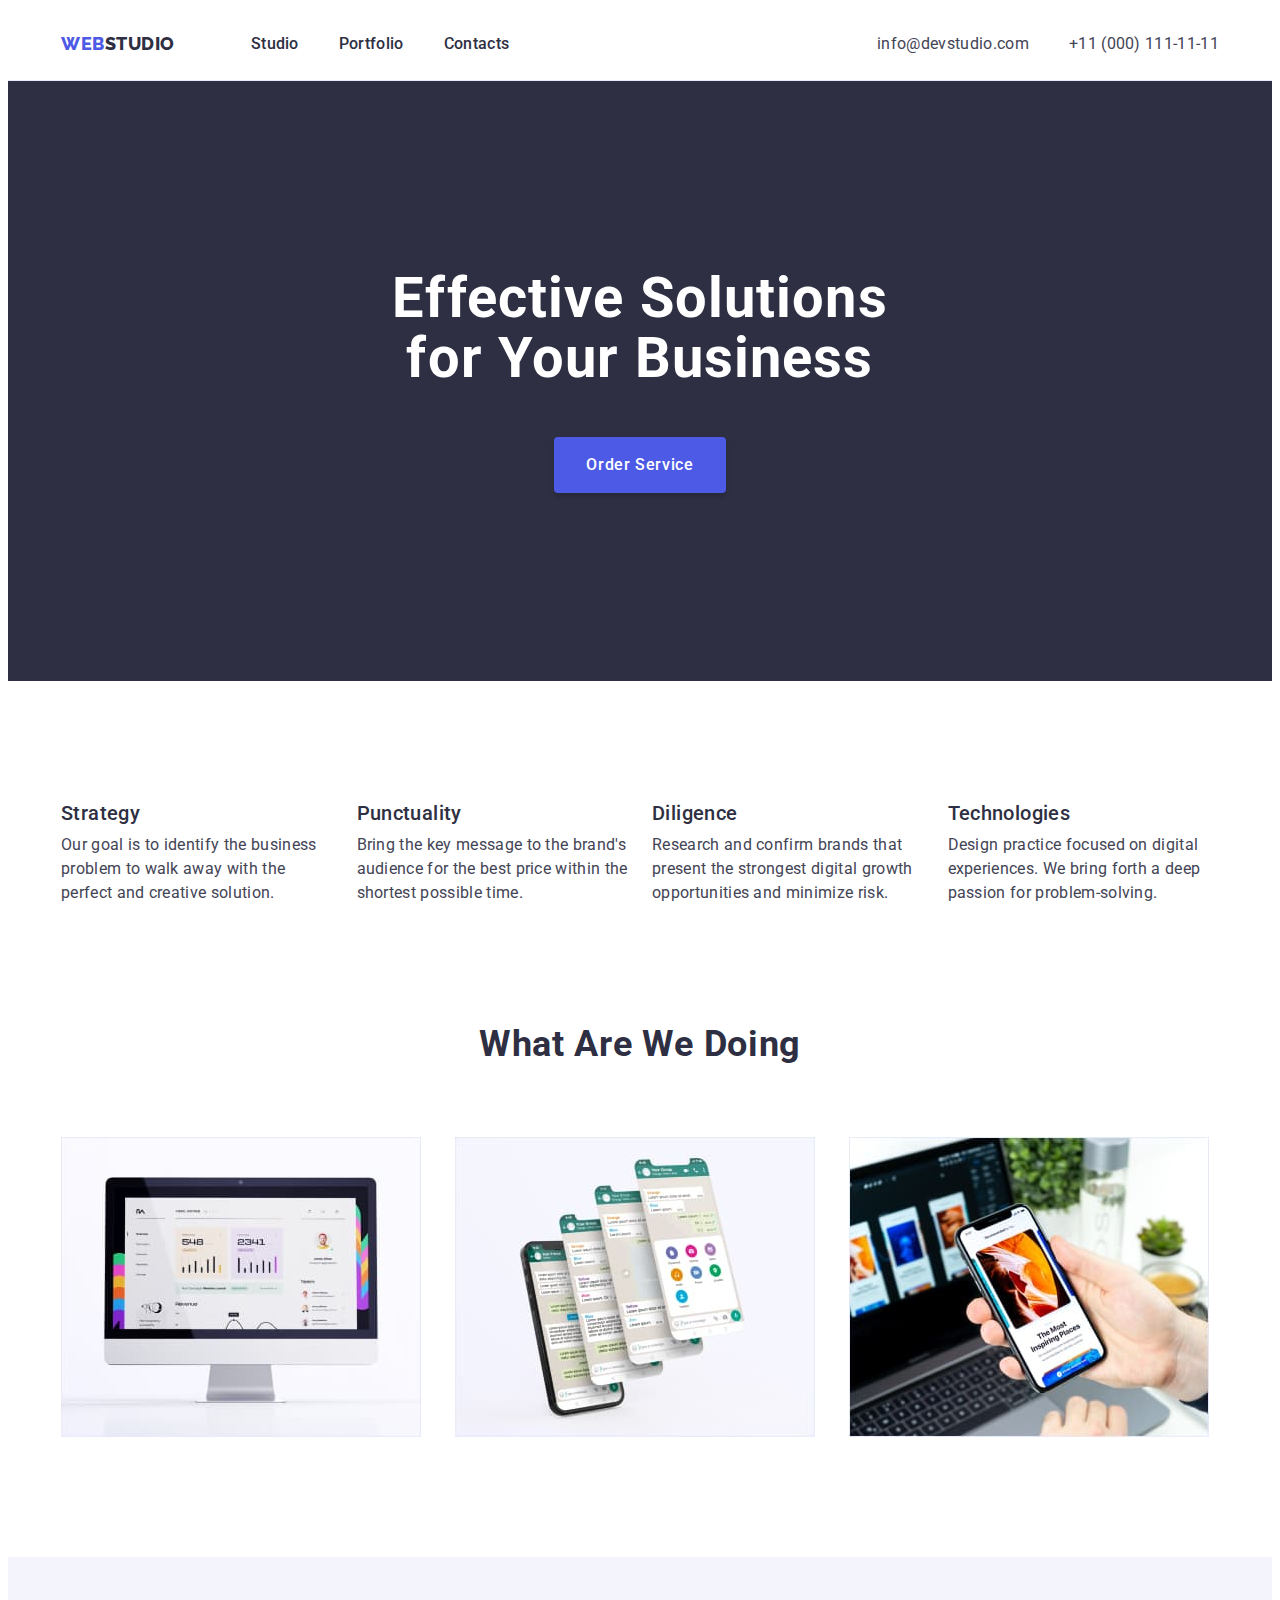
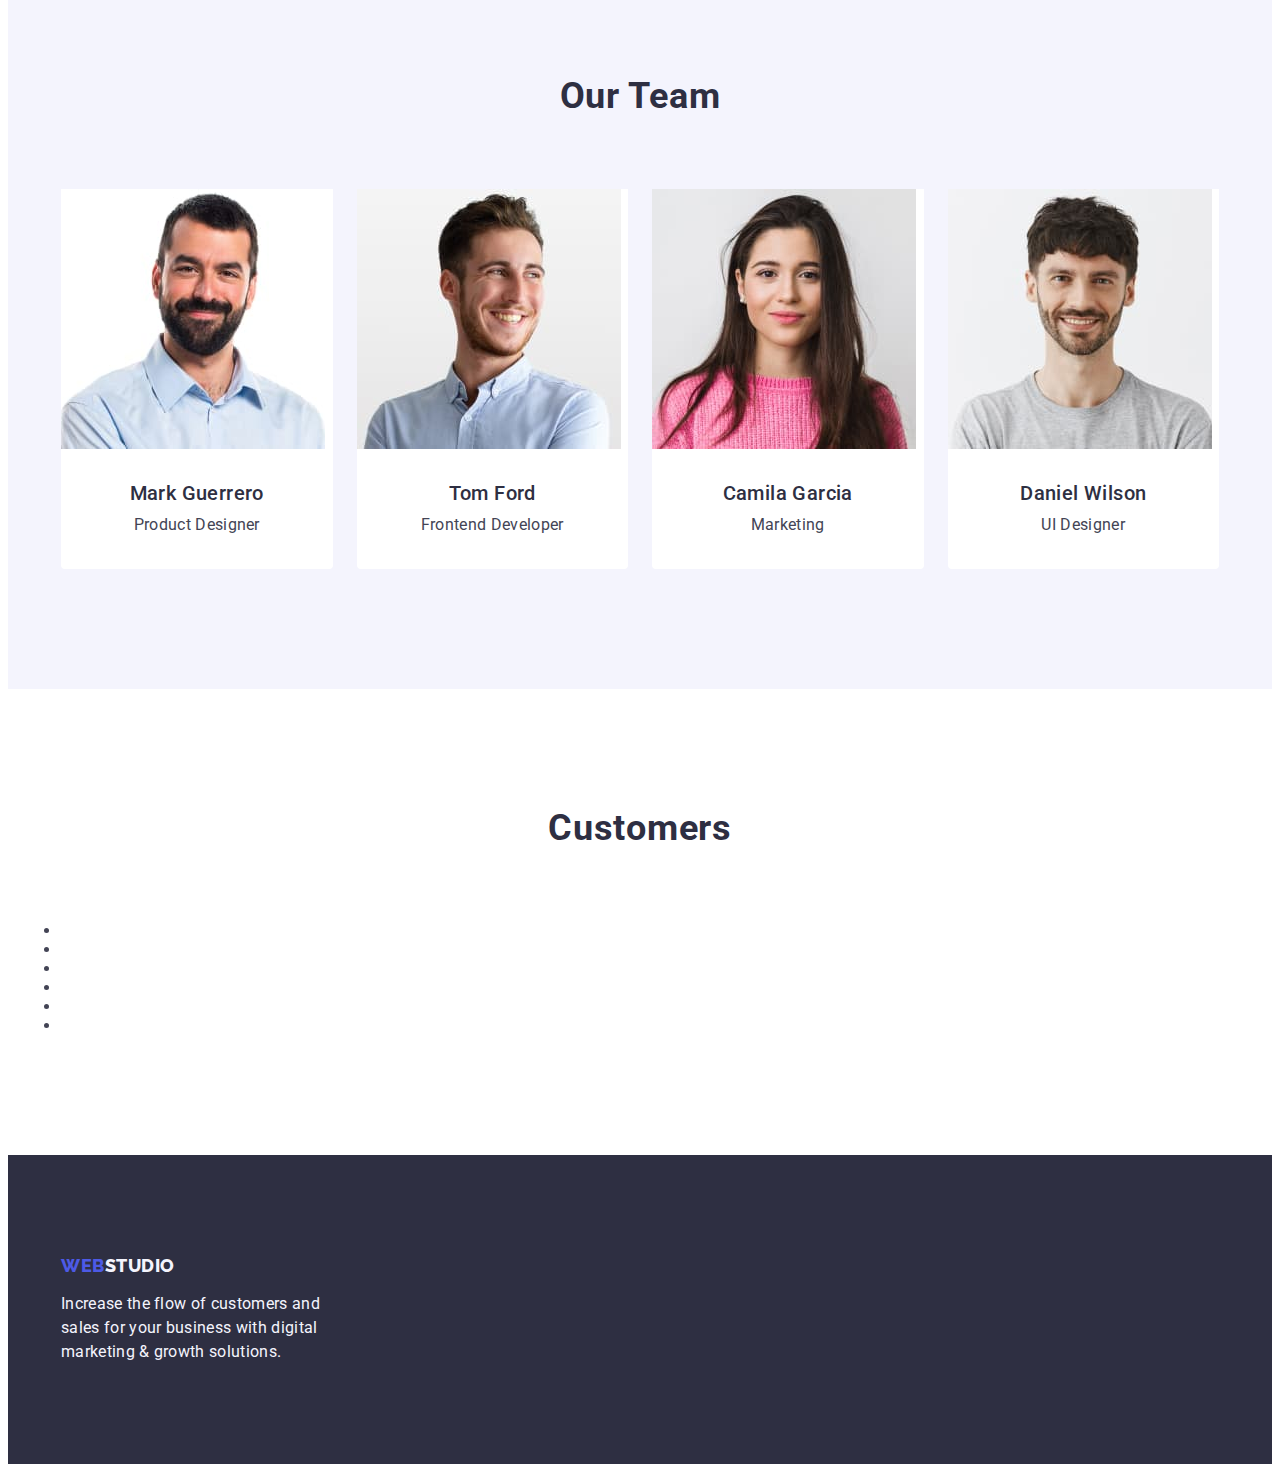
==== commit a499e8fa: "add section" ====
--- a/index.html
+++ b/index.html
@@ -187,6 +187,19 @@
           </ul>
         </div>
       </section>
+      <section class="customers">
+        <div class="container customers-container">
+          <h2 class="main-section-header">Customers</h2>
+          <ul class="customers-list">
+            <li class="customers-item"></li>
+            <li class="customers-item"></li>
+            <li class="customers-item"></li>
+            <li class="customers-item"></li>
+            <li class="customers-item"></li>
+            <li class="customers-item"></li>
+          </ul>
+        </div>
+      </section>
     </main>
     <footer class="footer">
       <div class="container footer-container">
--- a/css/styles.css
+++ b/css/styles.css
@@ -96,6 +96,9 @@
   display: flex;
   gap: 40px;
   flex-grow: 1;
+}
+
+.header-list-link {
   padding: 24px 0;
 }
 
@@ -193,7 +196,6 @@
 }
 
 .privilages {
-  background: var(--light-background);
   padding: 120px 0;
 }
 
@@ -233,7 +235,6 @@
 }
 
 .activities {
-  background: var(--light-background);
   padding-bottom: 120px;
 }
 
@@ -282,10 +283,25 @@
   text-align: center;
 }
 
+.customers {
+  padding: 120px 0;
+}
+
+.customers-container {
+}
+
+.customers-list {
+  gap: 24px;
+}
+
+.customers-item {
+}
+
 .footer {
   padding: 100px 0;
   background: var(--title-color);
 }
+
 .footer-text {
   max-width: 264px;
   line-height: 1.5;
@@ -307,7 +323,6 @@
 }
 
 .portfolio {
-  background: var(--light-background);
   display: flex;
   flex-wrap: wrap;
   justify-content: center;
